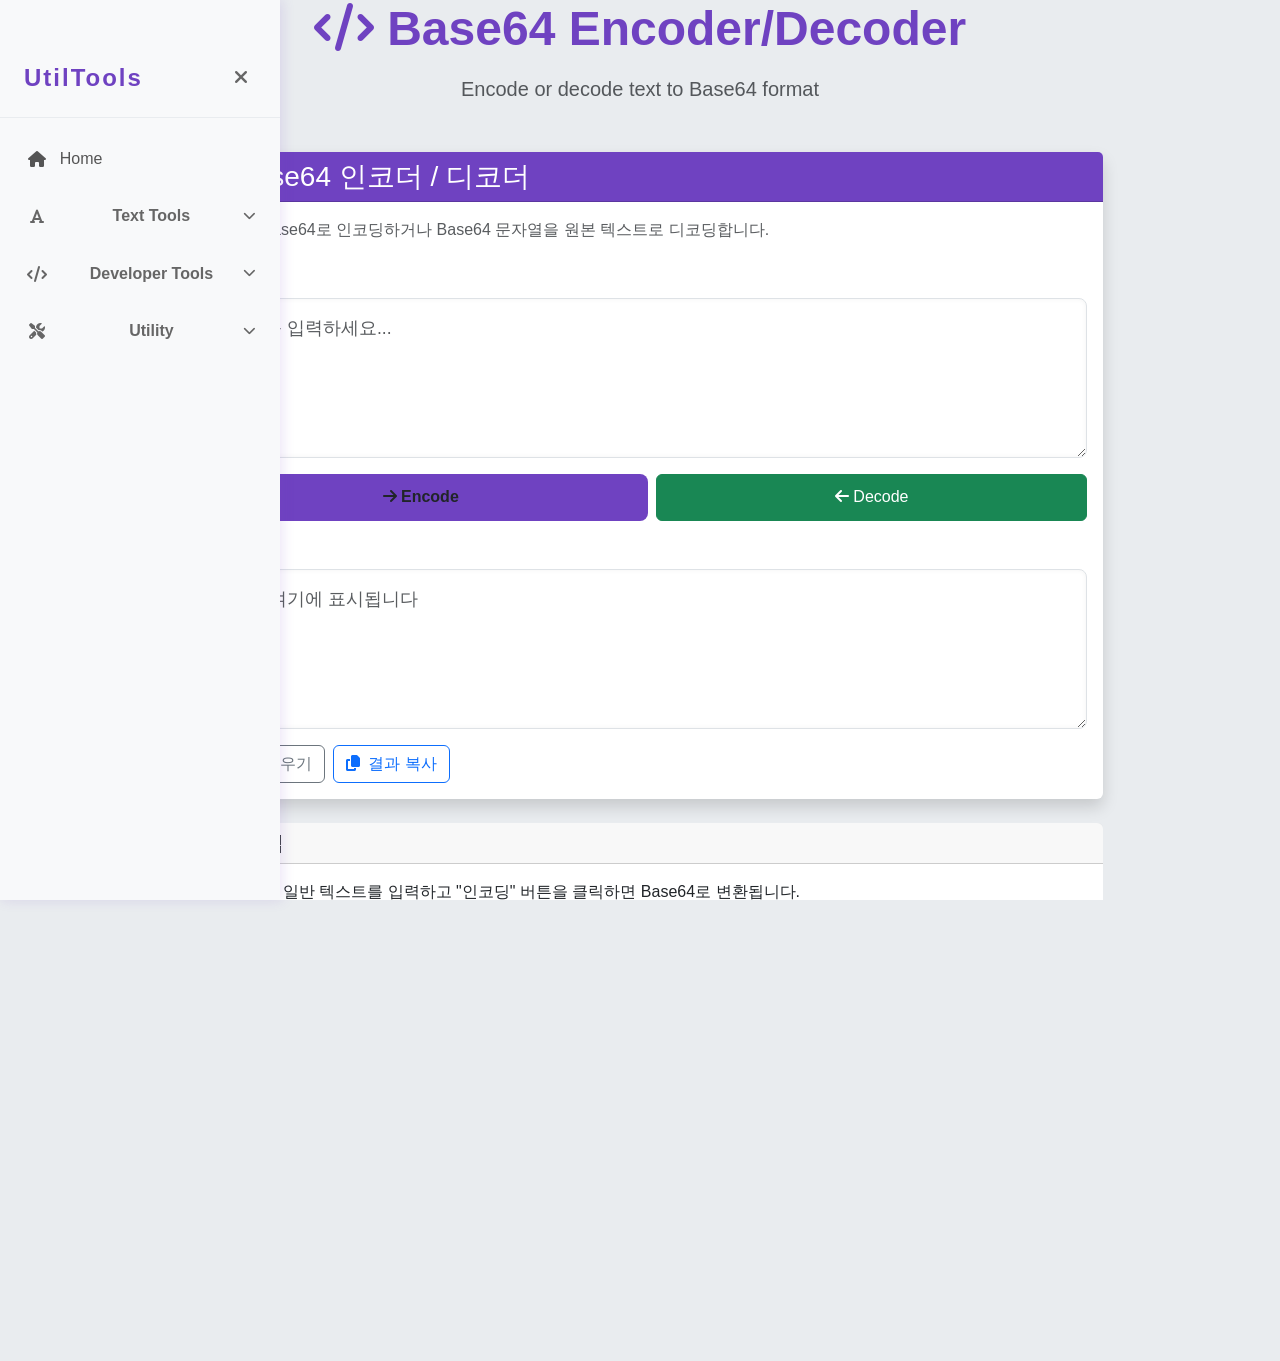
==== tools/base64.html @ 4258291a "Initial commit" ====
<!DOCTYPE html>
<html lang="ko">
<head>
  <meta charset="UTF-8" />
  <meta name="viewport" content="width=device-width, initial-scale=1" />
  <title>무료 Base64 인코더/디코더 - 온라인 텍스트 변환 도구 | UtilTools</title>
  <meta name="description" content="무료 온라인 Base64 인코더/디코더. 텍스트를 Base64로 인코딩하거나 Base64를 텍스트로 디코딩합니다. 한글, 특수문자, 이모지 모두 지원. 개발자를 위한 실용적인 도구입니다." />
  <meta name="keywords" content="Base64, Base64인코더, Base64디코더, 온라인Base64, 텍스트변환, 인코딩, 디코딩, 무료도구, 개발자도구" />
  <meta name="author" content="UtilTools" />
  <meta name="robots" content="index, follow" />
  
  <!-- Open Graph / Facebook -->
  <meta property="og:type" content="website" />
  <meta property="og:url" content="https://yoursite.com/tools/base64.html" />
  <meta property="og:title" content="무료 Base64 인코더/디코더 - 온라인 텍스트 변환 도구" />
  <meta property="og:description" content="텍스트를 Base64로 인코딩하거나 Base64를 텍스트로 디코딩합니다. 한글, 특수문자, 이모지 모두 지원." />
  <meta property="og:image" content="https://yoursite.com/og-image.png" />
  
  <!-- Twitter -->
  <meta property="twitter:card" content="summary_large_image" />
  <meta property="twitter:url" content="https://yoursite.com/tools/base64.html" />
  <meta property="twitter:title" content="무료 Base64 인코더/디코더 - 온라인 텍스트 변환 도구" />
  <meta property="twitter:description" content="텍스트를 Base64로 인코딩하거나 Base64를 텍스트로 디코딩합니다. 한글, 특수문자, 이모지 모두 지원." />
  <meta property="twitter:image" content="https://yoursite.com/og-image.png" />
  
  <!-- Canonical URL -->
  <link rel="canonical" href="https://yoursite.com/tools/base64.html" />
  <link href="https://cdn.jsdelivr.net/npm/bootstrap@5.3.3/dist/css/bootstrap.min.css" rel="stylesheet" />
  <link href="https://cdnjs.cloudflare.com/ajax/libs/font-awesome/6.4.0/css/all.min.css" rel="stylesheet" />
  <link href="../css/style.css" rel="stylesheet" />
</head>
<body>
  <div class="container">
    <div class="row justify-content-center">
      <div class="col-lg-10">
        <div class="text-center mb-5" style="position: relative;">
          <h1 class="display-5 fw-bold text-purple mb-3">
            <i class="fas fa-code"></i> Base64 인코더/디코더
          </h1>
          <p class="lead text-muted">텍스트를 Base64로 인코딩하거나 디코딩합니다</p>
        </div>

        <div class="card shadow">
          <div class="card-header bg-purple text-white">
            <h1 class="h3 mb-0">
              <i class="fas fa-code me-2"></i>Base64 인코더 / 디코더
            </h1>
          </div>
          <div class="card-body">
            <p class="text-muted mb-4">
              텍스트를 Base64로 인코딩하거나 Base64 문자열을 원본 텍스트로 디코딩합니다.
            </p>
            
            <div class="mb-3">
              <label for="inputBase64" class="form-label fw-bold">입력 텍스트</label>
              <textarea id="inputBase64" class="form-control" placeholder="텍스트를 입력하세요..." rows="6"></textarea>
            </div>
            
            <div class="d-flex gap-2 mb-3">
              <button class="btn btn-purple flex-fill" onclick="encodeBase64()">
                <i class="fas fa-arrow-down me-2"></i>인코딩
              </button>
              <button class="btn btn-success flex-fill" onclick="decodeBase64()">
                <i class="fas fa-arrow-up me-2"></i>디코딩
              </button>
            </div>
            
            <div class="mb-3">
              <label for="resultBase64" class="form-label fw-bold">결과</label>
              <textarea id="resultBase64" class="form-control" readonly placeholder="결과가 여기에 표시됩니다" rows="6"></textarea>
            </div>
            
            <div class="d-flex gap-2">
              <button class="btn btn-outline-secondary" onclick="clearAll()">
                <i class="fas fa-trash me-2"></i>모두 지우기
              </button>
              <button class="btn btn-outline-primary" onclick="copyResult()">
                <i class="fas fa-copy me-2"></i>결과 복사
              </button>
            </div>
          </div>
        </div>
        
        <div class="card mt-4">
          <div class="card-header">
            <h5 class="mb-0">💡 사용법</h5>
          </div>
          <div class="card-body">
            <ul class="mb-0">
              <li><strong>인코딩:</strong> 일반 텍스트를 입력하고 "인코딩" 버튼을 클릭하면 Base64로 변환됩니다.</li>
              <li><strong>디코딩:</strong> Base64 문자열을 입력하고 "디코딩" 버튼을 클릭하면 원본 텍스트로 변환됩니다.</li>
              <li>한글, 특수문자, 이모지 등 모든 문자를 지원합니다.</li>
            </ul>
          </div>
        </div>

        <!-- English Instructions -->
        <div class="card mt-4">
          <div class="card-header">
            <h5 class="mb-0">💡 How to Use</h5>
          </div>
          <div class="card-body">
            <ul class="mb-0">
              <li><strong>Encoding:</strong> Enter plain text and click "Encode" to convert to Base64 format.</li>
              <li><strong>Decoding:</strong> Enter Base64 string and click "Decode" to convert back to original text.</li>
              <li>Supports all characters including Korean, special characters, and emojis.</li>
            </ul>
          </div>
        </div>

        <!-- Common Use Cases -->
        <div class="card mt-4">
          <div class="card-header">
            <h5 class="mb-0">🔧 Common Use Cases</h5>
          </div>
          <div class="card-body">
            <div class="row">
              <div class="col-md-6">
                <h6 class="fw-bold">Development</h6>
                <ul class="small">
                  <li>API authentication headers</li>
                  <li>Binary data encoding</li>
                  <li>Email attachments</li>
                  <li>Data transfer protocols</li>
                </ul>
              </div>
              <div class="col-md-6">
                <h6 class="fw-bold">Examples</h6>
                <ul class="small">
                  <li>Basic Auth: <code>username:password</code></li>
                  <li>Image data URLs</li>
                  <li>Configuration files</li>
                  <li>Database storage</li>
                </ul>
              </div>
            </div>
          </div>
        </div>
      </div>
    </div>
  </div>

  <script src="../js/languages.js"></script>
  <script src="../js/sidebar.js"></script>
  <script src="../js/common.js"></script>
  <script src="../js/base64.js"></script>
  <script>
    document.addEventListener('DOMContentLoaded', function() {
      languageManager = new LanguageManager();
    });
  </script>
</body>
</html>
---- css/style.css ----
:root {
  --primary-color: #6f42c1;
  --bg-sidebar: #f8f9fa;
  --bg-main: #ffffff;
  --text-color: #333;
  --sidebar-width: 280px;
  --sidebar-shadow: rgba(111, 66, 193, 0.15);
  --transition-speed: 0.3s;
}

body, html {
  height: 100%;
  margin: 0;
  font-family: 'Segoe UI', Tahoma, Geneva, Verdana, sans-serif;
  color: var(--text-color);
  background: #e9ecef;
  overflow-x: hidden;
}

.sidebar {
  position: fixed;
  top: 0; left: 0;
  width: var(--sidebar-width);
  height: 100vh;
  background: var(--bg-sidebar);
  box-shadow: 2px 0 12px var(--sidebar-shadow);
  padding-top: 2rem;
  transition: transform var(--transition-speed) ease;
  z-index: 1050;
}

.sidebar.closed {
  transform: translateX(-100%);
}

.sidebar h2 {
  text-align: center;
  margin-bottom: 2rem;
  color: var(--primary-color);
  font-weight: 700;
  font-size: 1.8rem;
  letter-spacing: 2px;
}

.nav-link {
  font-weight: 600;
  color: #555;
  padding: 0.8rem 2rem;
  display: flex;
  align-items: center;
  gap: 1rem;
  transition: background-color 0.2s ease, color 0.2s ease;
  border-radius: 0.4rem;
  cursor: pointer;
}

.nav-link:hover,
.nav-link.active {
  background-color: var(--primary-color);
  color: #fff !important;
}

.nav-link i {
  min-width: 20px;
  text-align: center;
}

main {
  margin-left: var(--sidebar-width);
  padding: 2rem;
  min-height: 100vh;
  background: var(--bg-main);
  transition: margin-left var(--transition-speed) ease;
}

main.full {
  margin-left: 0;
}

/* 모바일용 햄버거 버튼 */
#hamburger-button {
  position: fixed;
  top: 15px;
  left: 15px;
  font-size: 1.6rem;
  background: var(--primary-color);
  color: white;
  border: none;
  padding: 0.4rem 0.7rem;
  border-radius: 0.3rem;
  cursor: pointer;
  z-index: 1100;
  display: none;
}

@media (max-width: 992px) {
  .sidebar {
    left: -280px;
  }
  .sidebar.open {
    left: 0;
  }
  main {
    margin-left: 0;
    padding-top: 4rem;
  }
  main.full {
    margin-left: 0;
  }
}

/* 데스크톱에서는 사이드바 기본 표시 */
@media (min-width: 993px) {
  .sidebar {
    left: 0;
  }
  
  .container.sidebar-open {
    margin-left: 280px;
  }
  
  /* 데스크톱에서도 햄버거 버튼은 유지 */
  #hamburger-button {
    display: block;
  }
}

/* textarea 스타일 */
textarea.form-control {
  font-size: 1.1rem;
  height: 160px;
  resize: vertical;
  border-radius: 0.5rem;
  box-shadow: inset 0 0 5px rgba(0,0,0,0.05);
  padding: 1rem;
}

/* 버튼 스타일 */
.btn-purple {
  background-color: var(--primary-color);
  border: none;
  font-weight: 600;
  padding: 0.7rem 1.5rem;
  border-radius: 0.5rem;
  transition: background-color 0.3s ease;
}

.btn-purple:hover {
  background-color: #5a34a1;
}

/* 사이드바 스타일 */
.sidebar {
  position: fixed;
  top: 0;
  left: -280px;
  width: 280px;
  height: 100vh;
  background: var(--bg-sidebar);
  box-shadow: 2px 0 12px var(--sidebar-shadow);
  transition: left var(--transition-speed) ease;
  z-index: 1050;
  overflow-y: auto;
}

.sidebar.open {
  left: 0;
}

.sidebar-header {
  display: flex;
  justify-content: space-between;
  align-items: center;
  padding: 1.5rem 1.5rem 1rem;
  border-bottom: 1px solid #e9ecef;
}

.sidebar-header h2 {
  margin: 0;
  color: var(--primary-color);
  font-weight: 700;
  font-size: 1.5rem;
}

.sidebar-close {
  background: none;
  border: none;
  color: #666;
  font-size: 1.2rem;
  cursor: pointer;
  padding: 0.5rem;
  border-radius: 0.3rem;
  transition: background-color 0.2s ease;
}

.sidebar-close:hover {
  background-color: #e9ecef;
  color: var(--primary-color);
}

.sidebar-nav {
  padding: 1rem 0;
}

.sidebar-nav .nav-link {
  display: flex;
  align-items: center;
  gap: 0.8rem;
  padding: 0.8rem 1.5rem;
  color: #555;
  text-decoration: none;
  font-weight: 500;
  transition: all 0.2s ease;
  border-radius: 0;
  border-left: 3px solid transparent;
}

.sidebar-nav .nav-link:hover {
  background-color: rgba(111, 66, 193, 0.1);
  color: var(--primary-color);
  border-left-color: var(--primary-color);
}

.sidebar-nav .nav-link.active {
  background-color: var(--primary-color);
  color: white;
  border-left-color: var(--primary-color);
}

.sidebar-nav .nav-link i {
  width: 20px;
  text-align: center;
}

/* 카테고리 스타일 */
.nav-category {
  margin: 0.5rem 0;
}

.nav-category-header {
  display: flex;
  align-items: center;
  justify-content: space-between;
  padding: 0.8rem 1.5rem;
  color: #666;
  font-weight: 600;
  cursor: pointer;
  transition: all 0.2s ease;
  border-left: 3px solid transparent;
}

.nav-category-header:hover {
  background-color: rgba(111, 66, 193, 0.05);
  color: var(--primary-color);
}

.nav-category-header i:first-child {
  width: 20px;
  text-align: center;
  margin-right: 0.8rem;
}

.category-arrow {
  transition: transform 0.3s ease;
  font-size: 0.8rem;
}

.nav-category-content {
  max-height: 0;
  overflow: hidden;
  transition: max-height 0.3s ease;
}

.nav-category-content.open {
  max-height: 200px;
}

.nav-category-content .sub-link {
  padding-left: 3rem;
  font-size: 0.95rem;
  border-left: 2px solid #e9ecef;
  margin-left: 1.5rem;
}

.nav-category-content .sub-link:hover {
  border-left-color: var(--primary-color);
}

.nav-category-content .sub-link.active {
  border-left-color: var(--primary-color);
}

/* 사이드바 토글 버튼 */
#hamburger-button {
  position: fixed;
  top: 15px;
  left: 15px;
  font-size: 1.5rem;
  background: var(--primary-color);
  color: white;
  border: none;
  padding: 0.8rem 1rem;
  border-radius: 0.5rem;
  cursor: pointer;
  z-index: 1100;
  transition: all 0.3s ease;
  box-shadow: 0 4px 12px rgba(111, 66, 193, 0.3);
}

#hamburger-button:hover {
  background-color: #5a34a1;
  transform: scale(1.1);
  box-shadow: 0 6px 16px rgba(111, 66, 193, 0.4);
}

/* 메인 콘텐츠 조정 */
.container.sidebar-open {
  margin-left: 280px;
  transition: margin-left var(--transition-speed) ease;
}

/* 메인 페이지 스타일 */
.text-purple {
  color: var(--primary-color) !important;
}

.bg-purple {
  background-color: var(--primary-color) !important;
}

.card {
  border: none;
  transition: transform 0.2s ease, box-shadow 0.2s ease;
}

.card:hover {
  transform: translateY(-2px);
  box-shadow: 0 4px 15px rgba(0,0,0,0.1) !important;
}

.navbar-brand {
  font-size: 1.5rem;
}

.nav-link {
  font-weight: 500;
  transition: color 0.2s ease;
}

.nav-link:hover {
  color: var(--primary-color) !important;
}

/* 푸터 스타일 */
footer {
  background-color: #f8f9fa;
  border-top: 1px solid #e9ecef;
}

/* 언어 선택기 스타일 */
.language-selector {
  position: absolute;
  top: 20px;
  right: 20px;
  z-index: 1000;
}

.language-buttons {
  display: flex;
  gap: 0.5rem;
}

.lang-btn {
  background: rgba(255, 255, 255, 0.2);
  border: 1px solid rgba(255, 255, 255, 0.3);
  color: white;
  font-weight: 500;
  padding: 0.5rem 1rem;
  border-radius: 0.5rem;
  transition: all 0.3s ease;
  cursor: pointer;
  backdrop-filter: blur(10px);
  font-size: 0.9rem;
}

.lang-btn:hover {
  background: rgba(255, 255, 255, 0.3);
  border-color: rgba(255, 255, 255, 0.5);
  transform: translateY(-1px);
}

.lang-btn.active {
  background: rgba(255, 255, 255, 0.4);
  border-color: rgba(255, 255, 255, 0.6);
  font-weight: 600;
}

/* 반응형 조정 */
@media (max-width: 768px) {
  .display-4 {
    font-size: 2.5rem;
  }
  
  .card-body {
    padding: 1.5rem;
  }
  
  .language-selector {
    top: 15px;
    right: 15px;
  }
  
  .language-selector .btn {
    padding: 0.4rem 0.8rem;
    font-size: 0.9rem;
  }
}
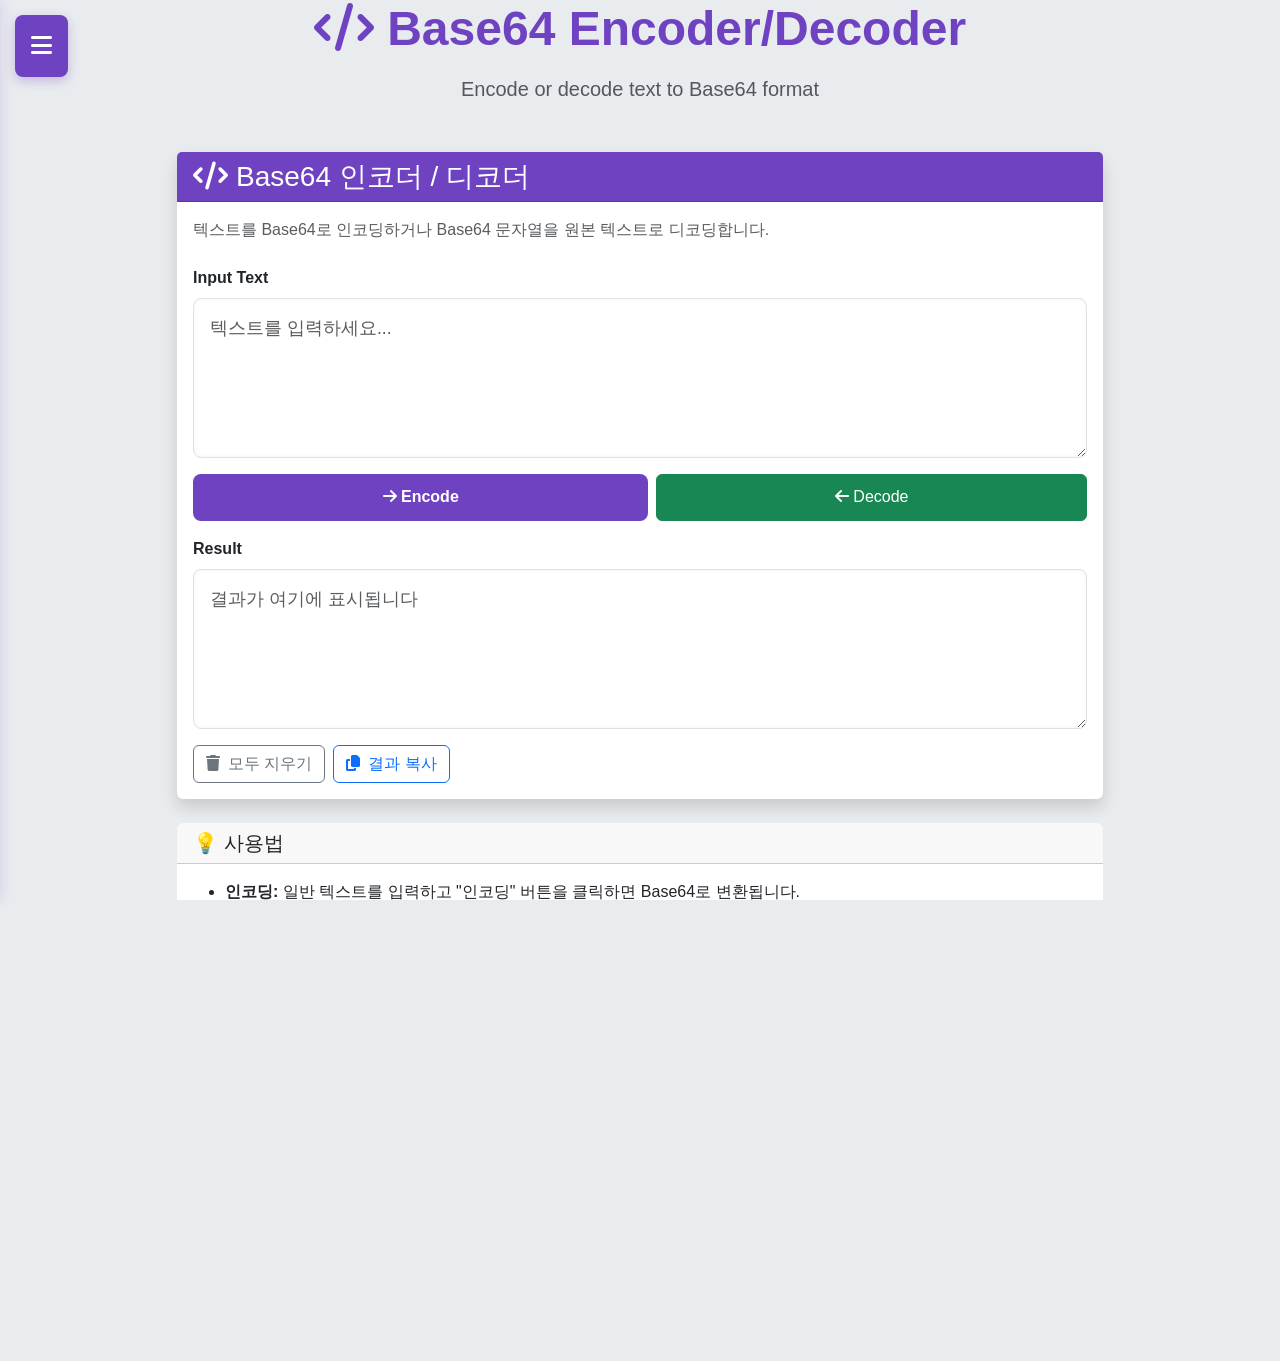
==== commit b54975e0: "Fix" ====
--- a/tools/base64.html
+++ b/tools/base64.html
@@ -11,20 +11,20 @@
   
   <!-- Open Graph / Facebook -->
   <meta property="og:type" content="website" />
-  <meta property="og:url" content="https://yoursite.com/tools/base64.html" />
+  <meta property="og:url" content="https://dev-helper-360.github.io/tools/base64.html" />
   <meta property="og:title" content="무료 Base64 인코더/디코더 - 온라인 텍스트 변환 도구" />
   <meta property="og:description" content="텍스트를 Base64로 인코딩하거나 Base64를 텍스트로 디코딩합니다. 한글, 특수문자, 이모지 모두 지원." />
-  <meta property="og:image" content="https://yoursite.com/og-image.png" />
+  <meta property="og:image" content="https://dev-helper-360.github.io/og-image.png" />
   
   <!-- Twitter -->
   <meta property="twitter:card" content="summary_large_image" />
-  <meta property="twitter:url" content="https://yoursite.com/tools/base64.html" />
+  <meta property="twitter:url" content="https://dev-helper-360.github.io/tools/base64.html" />
   <meta property="twitter:title" content="무료 Base64 인코더/디코더 - 온라인 텍스트 변환 도구" />
   <meta property="twitter:description" content="텍스트를 Base64로 인코딩하거나 Base64를 텍스트로 디코딩합니다. 한글, 특수문자, 이모지 모두 지원." />
-  <meta property="twitter:image" content="https://yoursite.com/og-image.png" />
+  <meta property="twitter:image" content="https://dev-helper-360.github.io/og-image.png" />
   
   <!-- Canonical URL -->
-  <link rel="canonical" href="https://yoursite.com/tools/base64.html" />
+  <link rel="canonical" href="https://dev-helper-360.github.io/tools/base64.html" />
   <link href="https://cdn.jsdelivr.net/npm/bootstrap@5.3.3/dist/css/bootstrap.min.css" rel="stylesheet" />
   <link href="https://cdnjs.cloudflare.com/ajax/libs/font-awesome/6.4.0/css/all.min.css" rel="stylesheet" />
   <link href="../css/style.css" rel="stylesheet" />
--- a/css/style.css
+++ b/css/style.css
@@ -66,7 +66,7 @@
 }
 
 main {
-  margin-left: var(--sidebar-width);
+  margin-left: 0; /* 기본적으로 사이드바 공간 없음 */
   padding: 2rem;
   min-height: 100vh;
   background: var(--bg-main);
@@ -75,6 +75,10 @@
 
 main.full {
   margin-left: 0;
+}
+
+main.sidebar-open {
+  margin-left: var(--sidebar-width); /* 사이드바가 열렸을 때만 여백 추가 */
 }
 
 /* 모바일용 햄버거 버튼 */
@@ -109,10 +113,14 @@
   }
 }
 
-/* 데스크톱에서는 사이드바 기본 표시 */
+/* 데스크톱에서도 사이드바는 기본적으로 닫힌 상태 */
 @media (min-width: 993px) {
   .sidebar {
-    left: 0;
+    left: -280px; /* 기본적으로 숨김 */
+  }
+  
+  .sidebar.open {
+    left: 0; /* 열릴 때만 보임 */
   }
   
   .container.sidebar-open {
@@ -143,10 +151,13 @@
   padding: 0.7rem 1.5rem;
   border-radius: 0.5rem;
   transition: background-color 0.3s ease;
+  color: white !important;
+  text-decoration: none;
 }
 
 .btn-purple:hover {
   background-color: #5a34a1;
+  color: white !important;
 }
 
 /* 사이드바 스타일 */
@@ -371,9 +382,9 @@
 }
 
 .lang-btn {
-  background: rgba(255, 255, 255, 0.2);
-  border: 1px solid rgba(255, 255, 255, 0.3);
-  color: white;
+  background: rgba(111, 66, 193, 0.9);
+  border: 1px solid rgba(111, 66, 193, 0.3);
+  color: white !important;
   font-weight: 500;
   padding: 0.5rem 1rem;
   border-radius: 0.5rem;
@@ -381,18 +392,21 @@
   cursor: pointer;
   backdrop-filter: blur(10px);
   font-size: 0.9rem;
+  text-decoration: none;
 }
 
 .lang-btn:hover {
-  background: rgba(255, 255, 255, 0.3);
-  border-color: rgba(255, 255, 255, 0.5);
+  background: rgba(111, 66, 193, 1);
+  border-color: rgba(111, 66, 193, 0.5);
   transform: translateY(-1px);
+  color: white !important;
 }
 
 .lang-btn.active {
-  background: rgba(255, 255, 255, 0.4);
-  border-color: rgba(255, 255, 255, 0.6);
+  background: rgba(111, 66, 193, 1);
+  border-color: rgba(111, 66, 193, 0.6);
   font-weight: 600;
+  color: white !important;
 }
 
 /* 반응형 조정 */
